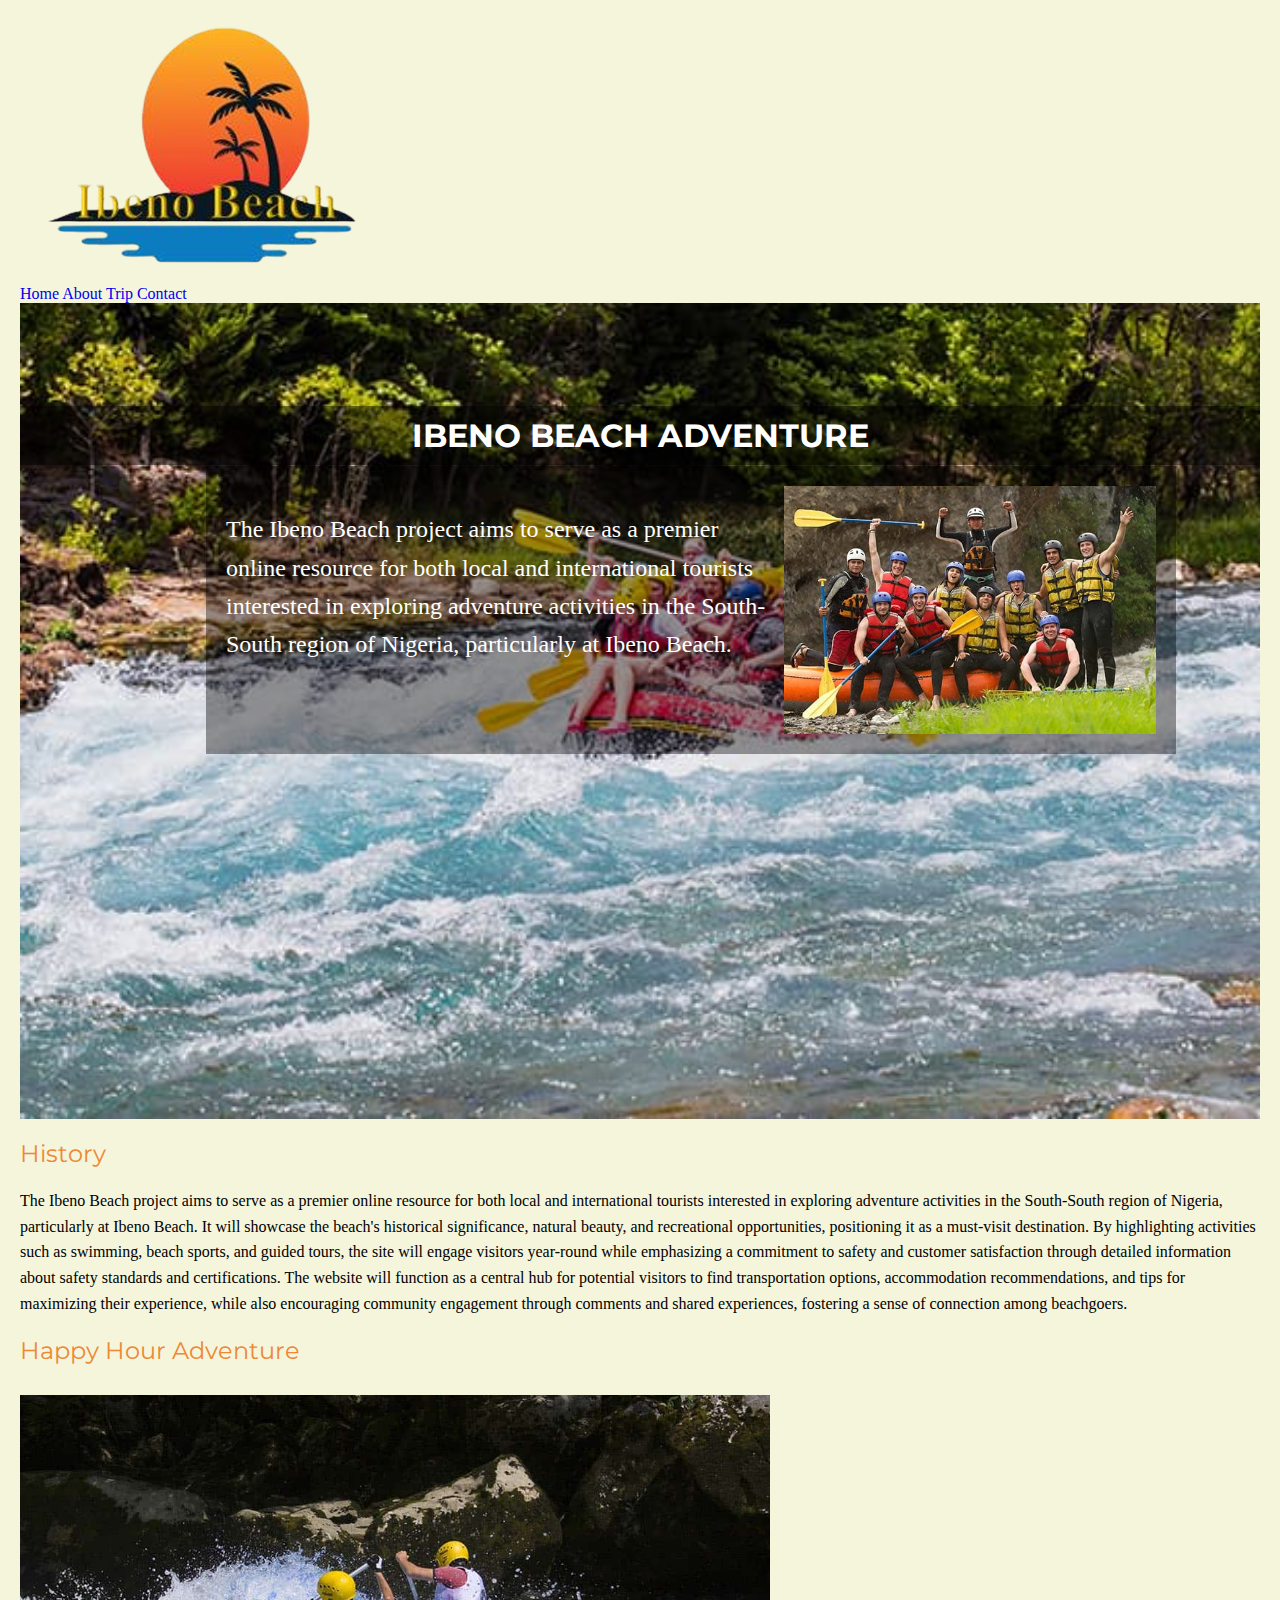
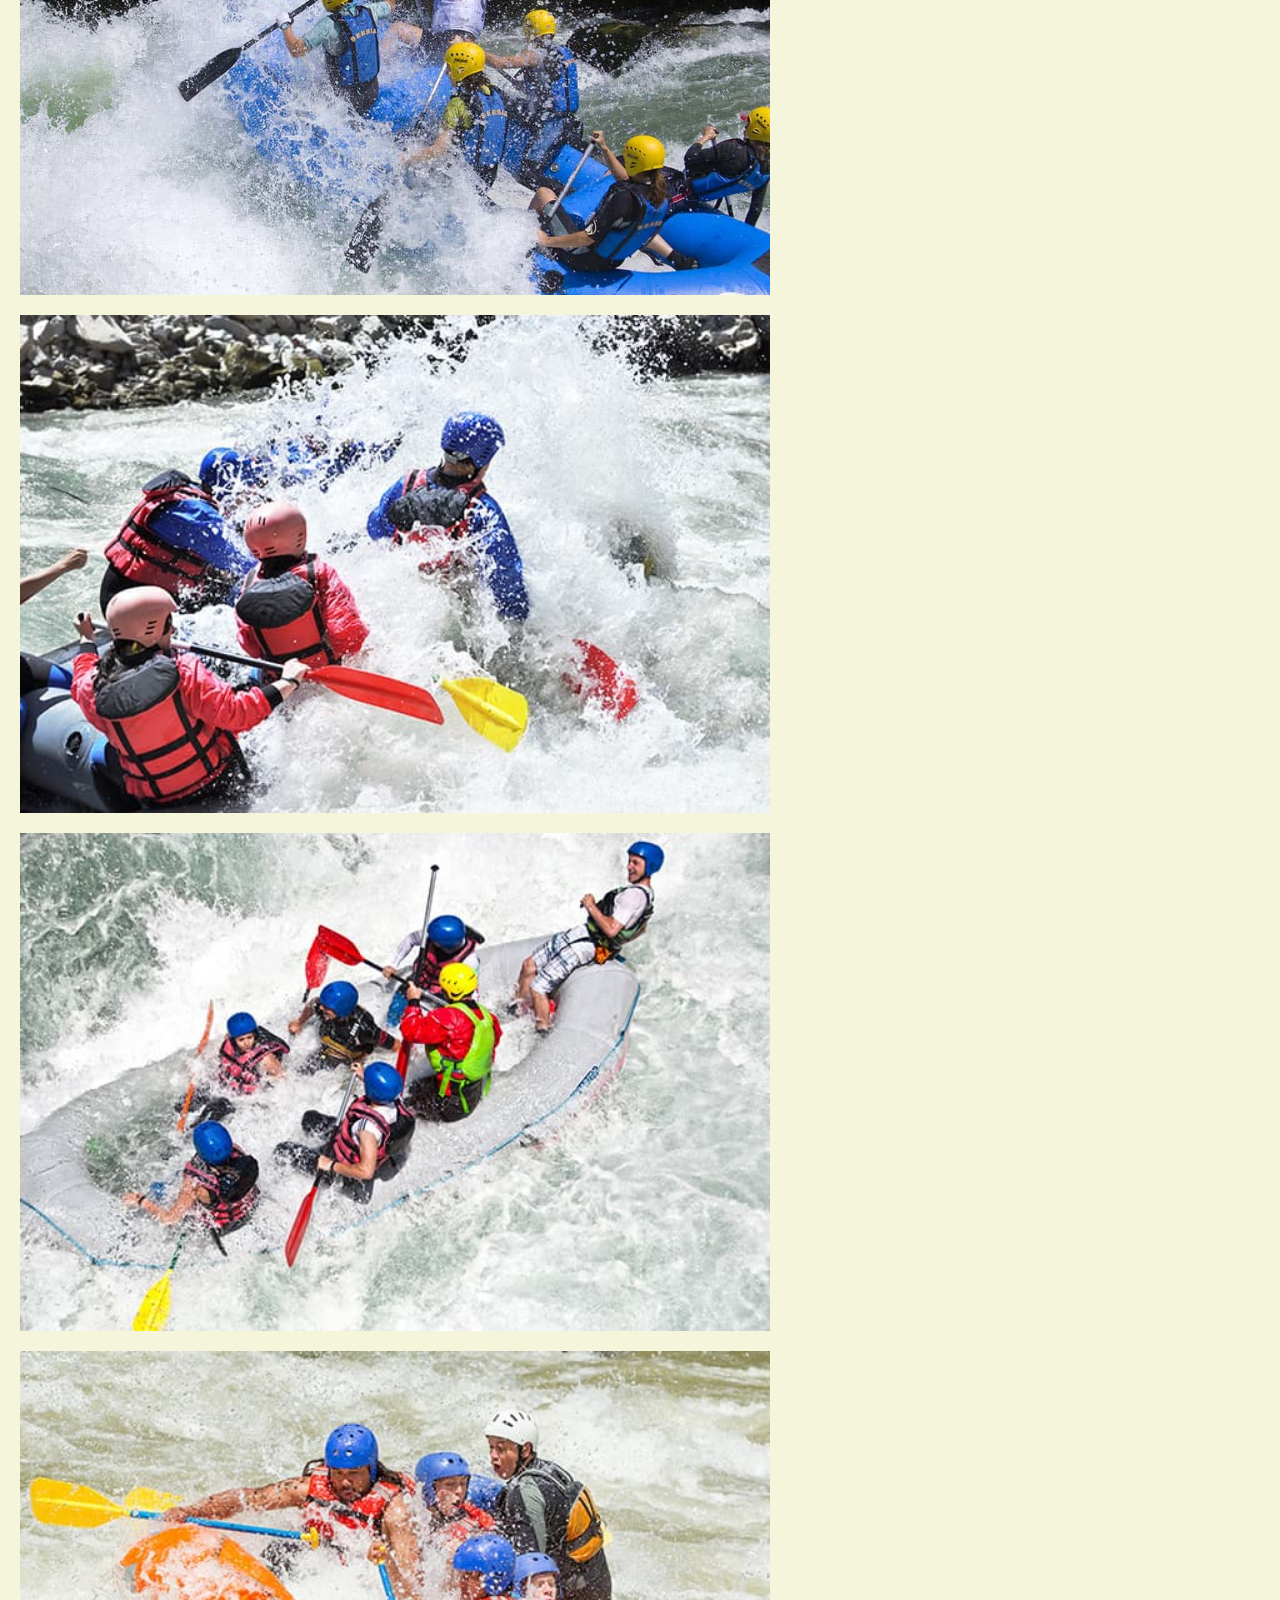
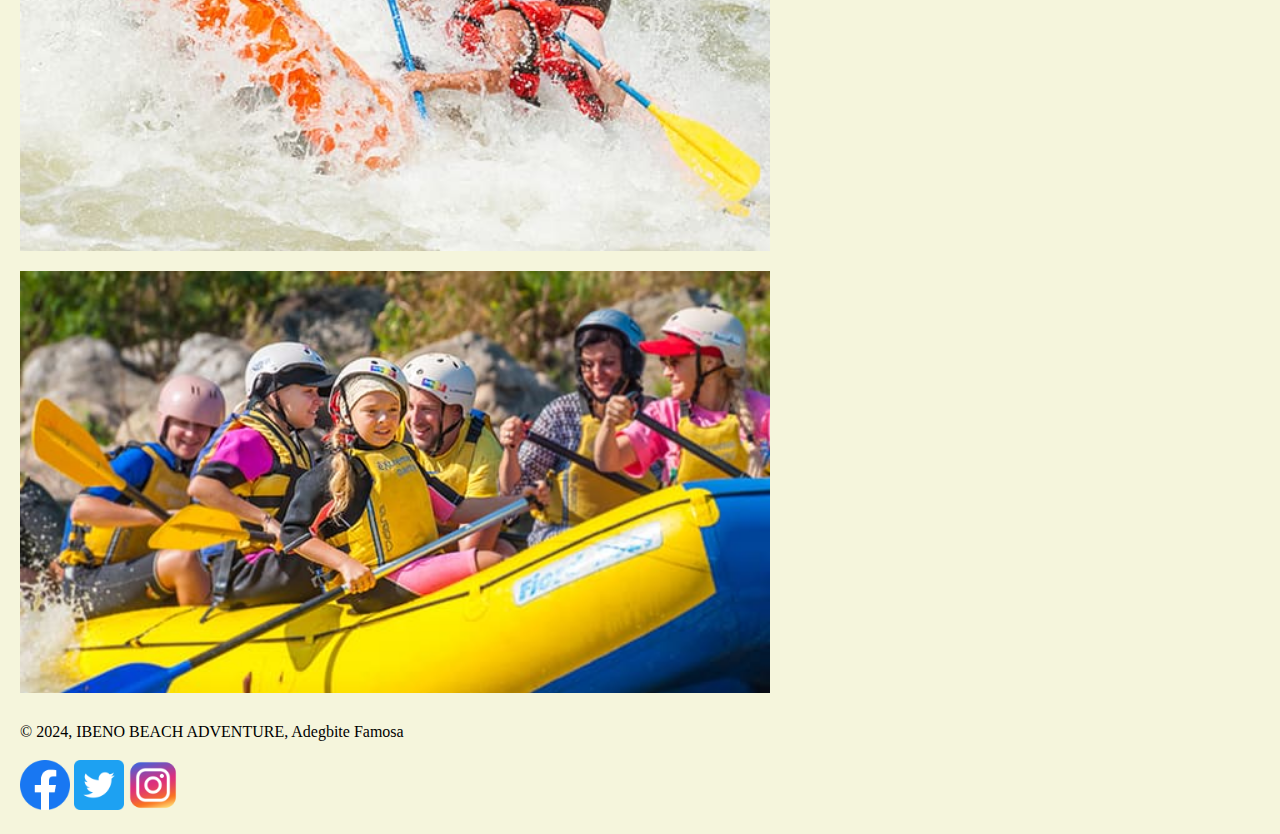
==== wwr/about.html @ 4f9ed1fa "Resize social image link" ====
<!DOCTYPE html>
<html lang="en-US">
    <head>
        <title>Ibeno Beach History</title>
        <meta charset="UTF-8">
        <meta name="viewport" content="width=device-width, initial-scale=1">
        <meta name="author" content="Adegbite Famosa">
        <meta name="description" content="Website I don't understand for now">
        <link href="styles/rafting.css" rel="stylesheet">
        <link rel="preconnect" href="https://fonts.googleapis.com">
        <link rel="preconnect" href="https://fonts.gstatic.com" crossorigin>
        <link href="https://fonts.googleapis.com/css2?family=Montserrat:ital,wght@0,100..900;1,100..900&family=Open+Sans:ital,wght@0,300..800;1,300..800&display=swap" rel="stylesheet">
    </head>
    <body>
        <header>
            <img src="images/logo.png" alt="logo" >
            <nav>
                <a href="index.html">Home</a>
                <a href="about.html">About</a>
                <a href="trips.html">Trip</a>
                <a href="contact.html">Contact</a>
            </nav>

        </header>
        <main>
            <div class="hero">
                <img src="images/back.jpg" alt="background picture">
                <h1 title="ibeno beach adventure">IBENO BEACH ADVENTURE</h1>
                <article>
                    <img src="images/happyclient.jpg" alt="article image">
                    <p>The Ibeno Beach project aims to serve as a premier online resource for both local and international tourists interested in exploring adventure activities in the South-South region of Nigeria, particularly at Ibeno Beach.</p>
                </article>
            </div>
            <section>
                <h2>
                    History
                </h2>
                <p>
                    The Ibeno Beach project aims to serve as a premier online resource for both local and international tourists interested in exploring adventure activities in the South-South region of Nigeria, particularly at Ibeno Beach. It will showcase the beach's historical significance, natural beauty, and recreational opportunities, positioning it as a must-visit destination. By highlighting activities such as swimming, beach sports, and guided tours, the site will engage visitors year-round while emphasizing a commitment to safety and customer satisfaction through detailed information about safety standards and certifications. The website will function as a central hub for potential visitors to find transportation options, accommodation recommendations, and tips for maximizing their experience, while also encouraging community engagement through comments and shared experiences, fostering a sense of connection among beachgoers.
                </p>
            </section>
            <section>
                <h2>
                    Happy Hour Adventure
                </h2>
                <img src="images/image1.jpg" alt="image1">
                <img src="images/image2.jpg" alt="image2">
                <img src="images/image3.jpg" alt="image3">
                <img src="images/image4.jpg" alt="image4">
                <img src="images/image5.jpg" alt="image5">
            </section>
        </main>
        <footer>
            <p> &copy; 2024, IBENO BEACH ADVENTURE, Adegbite Famosa</p>
            <nav class="sociallinks">
                <a href="https://facebook.com"><img src="images/facebook.webp" alt="facebook"></a>
                <a href="https://twitter.com"><img src="images/twitter.webp" alt="twitter"></a>
                <a href="https://instagram.com"><img src="images/instagram.webp" alt="instagram"></a>
            </nav>
        </footer>
    </body>
</html>
---- wwr/styles/rafting.css ----
:root {
    --primary-color: #20944E;    
    --secondary-color: #EE8834;  
    --accent-color: #ffffff;      
    --background-color: #f5f5dc;  
    --text-color: #000000;        
}

body {
    background-color: var(--background-color);
    color: var(--text-color);
    margin: 0 auto;
    padding: 20px;
}

h1, h2, h3, h4, h5, h6 {
    font-family: "Montserrat", sans-serif;
    font-weight: 400;
    color: var(--secondary-color);
}

p {
    line-height: 1.6;
}

a {
    text-decoration: none;
}

.hero {
    position: relative;
}

section img {
    display: block;
    width: 750px;
    height: auto;
    padding: 10px 0;
}

.hero img {
    display: block;
    width: 100%;
    height: auto;
}



.hero h1 {
    position: absolute;
    top: 10%;
    width: 100%;
    text-align: center;
    font-weight: 700;
    background-color: #00000070;
    padding: 10px 0px;                   
    /* left: 50%; */
    /* transform: translateX(-50%); */
    color: var(--accent-color);
}

.hero article {
    position: absolute;
    top: 20%;
    left: 15%;
    padding: 20px;
    width: 75%;
    /* transform: translateX(-50%); */
    background-color: #00000063;

}

.hero article p {
    color: var(--accent-color);
    font-weight: 400;
    font-size: 24px;
}

.hero article img {
    float: right;
    margin-left: 15px;
    max-width: 40%;
    height: auto;
}

footer nav a img {
    width: 50px;
    height: auto;
}
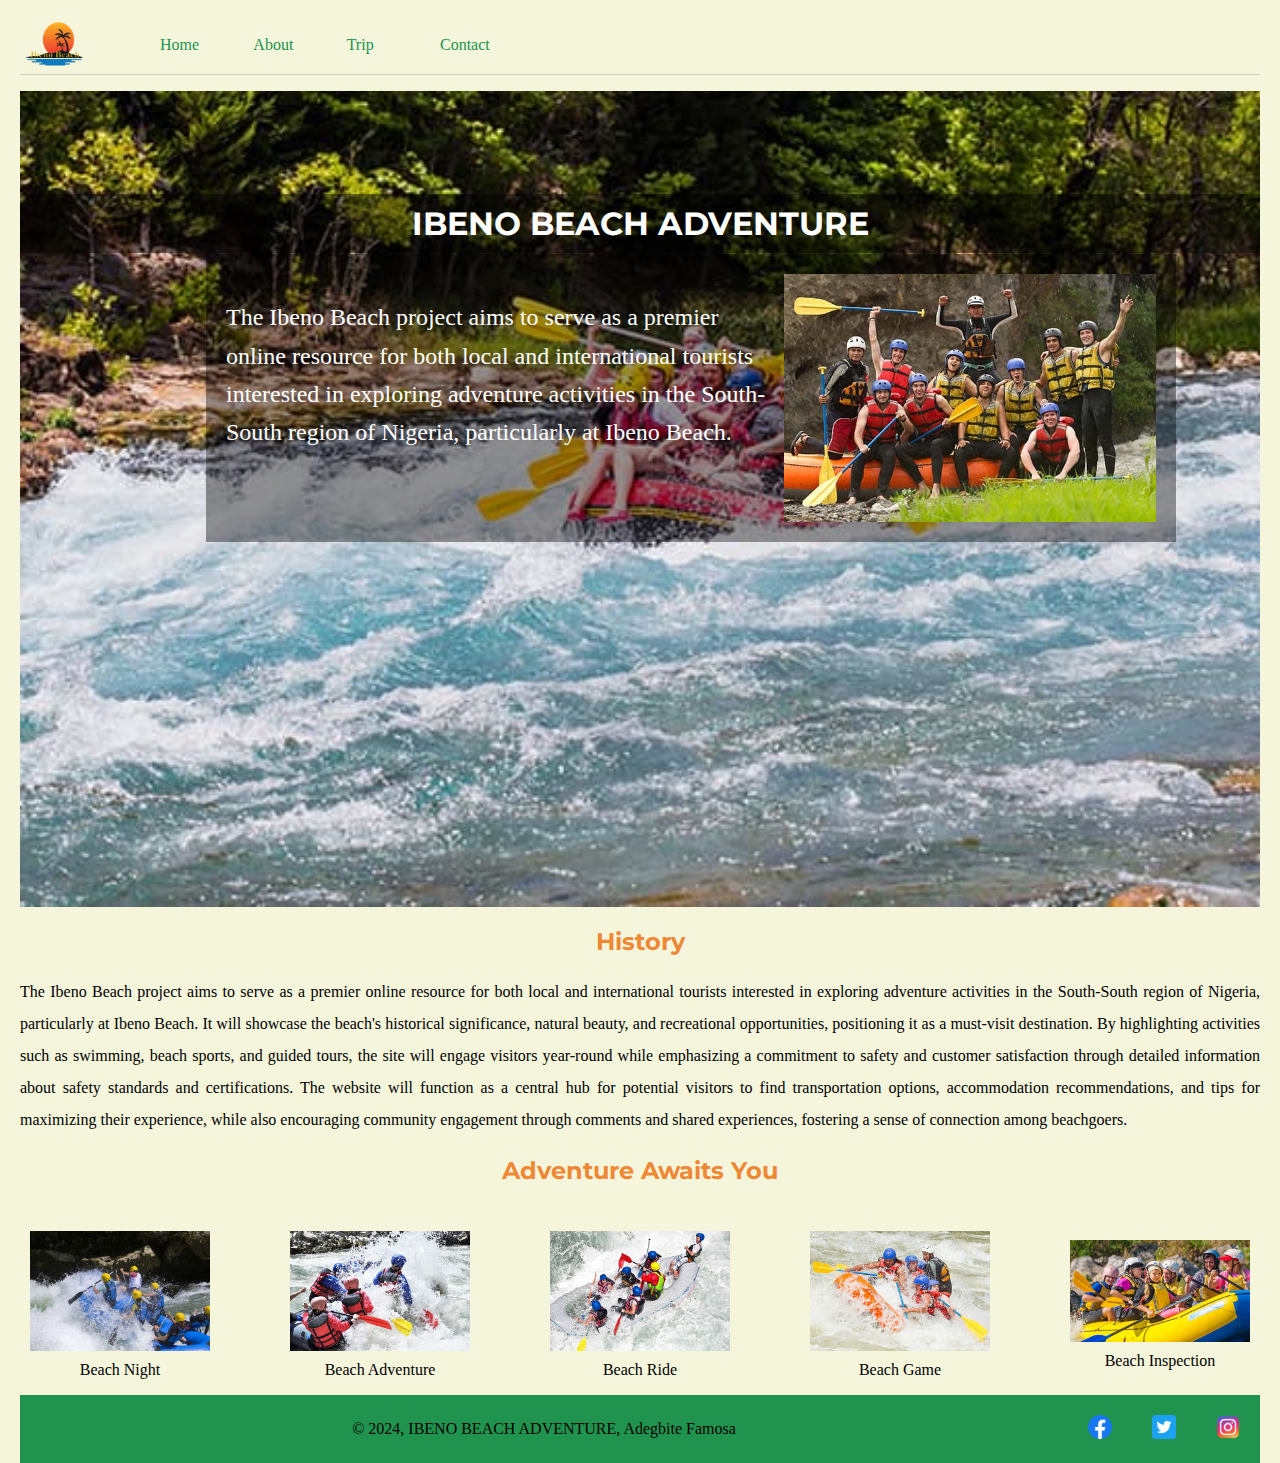
==== commit 1147df0c: "Styling About us" ====
--- a/wwr/about.html
+++ b/wwr/about.html
@@ -20,7 +20,6 @@
                 <a href="trips.html">Trip</a>
                 <a href="contact.html">Contact</a>
             </nav>
-
         </header>
         <main>
             <div class="hero">
@@ -31,23 +30,47 @@
                     <p>The Ibeno Beach project aims to serve as a premier online resource for both local and international tourists interested in exploring adventure activities in the South-South region of Nigeria, particularly at Ibeno Beach.</p>
                 </article>
             </div>
-            <section>
+            <section class="history">
                 <h2>
                     History
                 </h2>
+                
                 <p>
                     The Ibeno Beach project aims to serve as a premier online resource for both local and international tourists interested in exploring adventure activities in the South-South region of Nigeria, particularly at Ibeno Beach. It will showcase the beach's historical significance, natural beauty, and recreational opportunities, positioning it as a must-visit destination. By highlighting activities such as swimming, beach sports, and guided tours, the site will engage visitors year-round while emphasizing a commitment to safety and customer satisfaction through detailed information about safety standards and certifications. The website will function as a central hub for potential visitors to find transportation options, accommodation recommendations, and tips for maximizing their experience, while also encouraging community engagement through comments and shared experiences, fostering a sense of connection among beachgoers.
                 </p>
             </section>
-            <section>
+            <section class="adventure">
                 <h2>
-                    Happy Hour Adventure
+                    Adventure Awaits You
                 </h2>
-                <img src="images/image1.jpg" alt="image1">
-                <img src="images/image2.jpg" alt="image2">
-                <img src="images/image3.jpg" alt="image3">
-                <img src="images/image4.jpg" alt="image4">
-                <img src="images/image5.jpg" alt="image5">
+                <div class="adventure-image">
+
+                    <figure>
+                        <img src="images/image1.jpg" alt="image1">
+    
+                        <figcaption>Beach Night</figcaption>
+                    </figure>
+                    <figure>
+                        <img src="images/image2.jpg" alt="image2">
+    
+                        <figcaption>Beach Adventure</figcaption>
+                    </figure>
+                    <figure>
+                        <img src="images/image3.jpg" alt="image3">
+    
+                        <figcaption>Beach Ride</figcaption>
+                    </figure>
+                    <figure>
+                        <img src="images/image4.jpg" alt="image4">
+    
+                        <figcaption>Beach Game</figcaption>
+                    </figure>
+                    <figure>
+                        <img src="images/image5.jpg" alt="image5">
+    
+                        <figcaption>Beach Inspection</figcaption>
+                    </figure>
+                </div>
             </section>
         </main>
         <footer>
--- a/wwr/styles/rafting.css
+++ b/wwr/styles/rafting.css
@@ -10,7 +10,39 @@
     background-color: var(--background-color);
     color: var(--text-color);
     margin: 0 auto;
+    padding: 0 20px;
+}
+
+header {
+    margin: 1rem auto;
+    display: grid;
+    grid-template-columns: 120px 1fr 2fr;
+    align-items: center;
+    border-bottom: 1px solid #ccc;
+}
+
+header img {
+    width: 75px;
+    height: auto;
+}
+
+nav {
+    display: flex;
+    list-style: none;
+}
+
+nav a {
+    flex: 1 1 100%;
+    display: block;
+    color: #20944E;
     padding: 20px;
+    text-decoration: none;
+}
+
+nav a:hover {
+    color: #EE8834;
+    font-weight: 700;
+    text-decoration: underline;
 }
 
 h1, h2, h3, h4, h5, h6 {
@@ -83,7 +115,63 @@
     height: auto;
 }
 
+.history {
+    display: block;
+    text-align: center;
+}
+
+.history h2 {
+    font-weight: 700;
+}
+
+.history p {
+    text-align: justify;
+    line-height: 2rem;
+}
+
+.adventure {
+    display: block;
+    text-align: center;
+}
+
+.adventure h2 {
+    font-weight: 700;
+}
+
+.adventure-image {
+    display: flex;
+    align-items: center;
+    justify-content: center;
+}
+
+.adventure-image figure {
+    text-align: center;
+}
+
+figure img {
+    width: 180px;
+}
+
+footer {
+    display: flex;
+    justify-content: space-between;
+    align-items: center;
+    background-color: #20944E;
+}
+
+footer p {
+    flex-grow: 1;
+    text-align: center;
+    margin: 0;
+}
+
 footer nav a img {
-    width: 50px;
+    width: 24px;
     height: auto;
+}
+
+.sociallinks {
+    display: flex;
+    /* width: 75px; */
+    /* gap: 5px; */
 }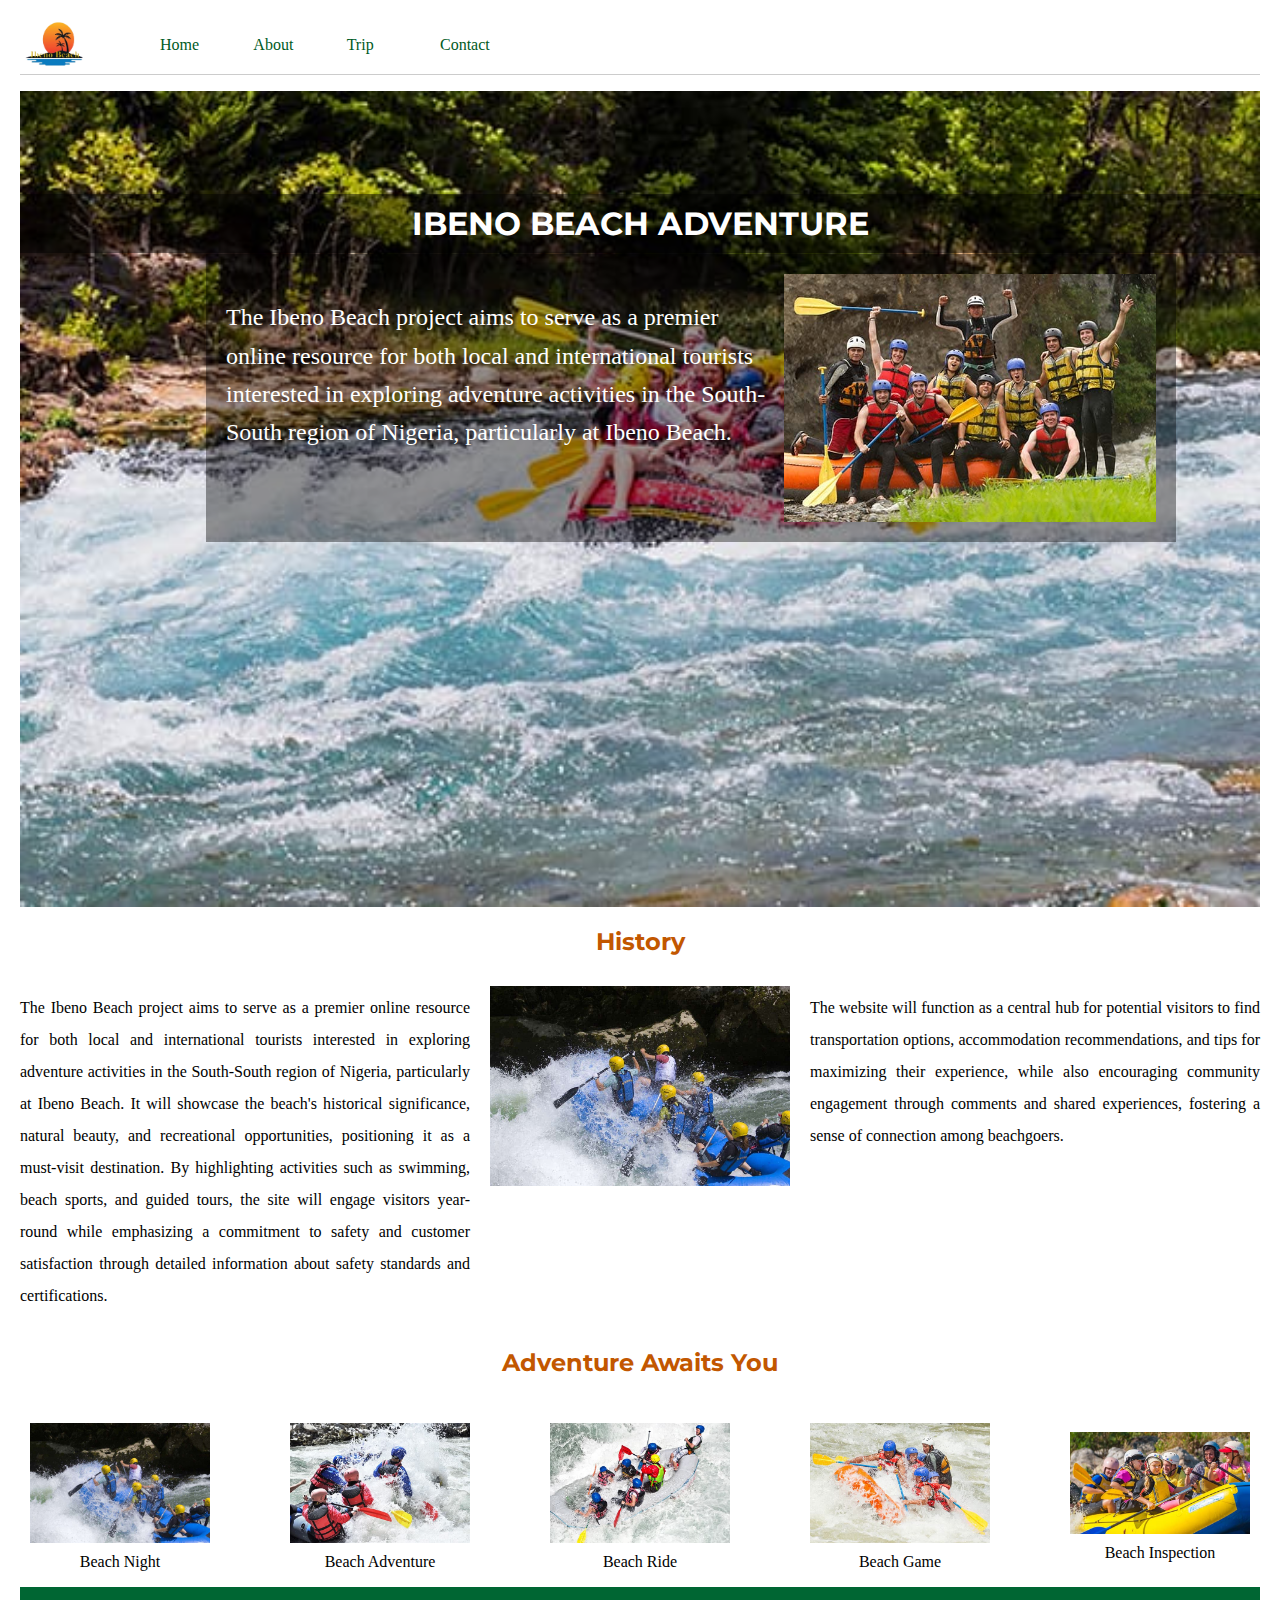
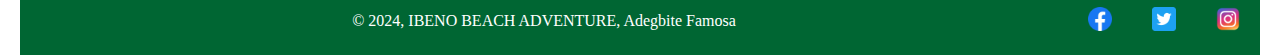
==== commit 92bd53ac: "Making Changes to History" ====
--- a/wwr/about.html
+++ b/wwr/about.html
@@ -34,10 +34,14 @@
                 <h2>
                     History
                 </h2>
-                
-                <p>
-                    The Ibeno Beach project aims to serve as a premier online resource for both local and international tourists interested in exploring adventure activities in the South-South region of Nigeria, particularly at Ibeno Beach. It will showcase the beach's historical significance, natural beauty, and recreational opportunities, positioning it as a must-visit destination. By highlighting activities such as swimming, beach sports, and guided tours, the site will engage visitors year-round while emphasizing a commitment to safety and customer satisfaction through detailed information about safety standards and certifications. The website will function as a central hub for potential visitors to find transportation options, accommodation recommendations, and tips for maximizing their experience, while also encouraging community engagement through comments and shared experiences, fostering a sense of connection among beachgoers.
-                </p>
+                <div class="history-body">
+                    <p>
+                        The Ibeno Beach project aims to serve as a premier online resource for both local and international tourists interested in exploring adventure activities in the South-South region of Nigeria, particularly at Ibeno Beach. It will showcase the beach's historical significance, natural beauty, and recreational opportunities, positioning it as a must-visit destination. By highlighting activities such as swimming, beach sports, and guided tours, the site will engage visitors year-round while emphasizing a commitment to safety and customer satisfaction through detailed information about safety standards and certifications.
+                    </p>
+                    <img src="images/image1.jpg" alt="history">
+                    <p>The website will function as a central hub for potential visitors to find transportation options, accommodation recommendations, and tips for maximizing their experience, while also encouraging community engagement through comments and shared experiences, fostering a sense of connection among beachgoers.</p>
+
+                </div>
             </section>
             <section class="adventure">
                 <h2>
--- a/wwr/styles/rafting.css
+++ b/wwr/styles/rafting.css
@@ -1,8 +1,8 @@
 :root {
-    --primary-color: #20944E;    
-    --secondary-color: #EE8834;  
+    --primary-color: #005A24;    
+    --secondary-color: #C25700;  
     --accent-color: #ffffff;      
-    --background-color: #f5f5dc;  
+    --background-color: #ffffff;  
     --text-color: #000000;        
 }
 
@@ -34,13 +34,13 @@
 nav a {
     flex: 1 1 100%;
     display: block;
-    color: #20944E;
+    color: #005A24;
     padding: 20px;
     text-decoration: none;
 }
 
 nav a:hover {
-    color: #EE8834;
+    color: #C25700;
     font-weight: 700;
     text-decoration: underline;
 }
@@ -124,9 +124,23 @@
     font-weight: 700;
 }
 
-.history p {
+.history-body p {
+    flex: 1;
     text-align: justify;
     line-height: 2rem;
+}
+
+.history-body {
+    display: flex;
+    justify-content: center;
+    align-items:flex-start;
+    gap: 20px;
+}
+
+.history-body img {
+    max-width: 300px;
+    width: 100%;
+    height: auto; 
 }
 
 .adventure {
@@ -156,13 +170,14 @@
     display: flex;
     justify-content: space-between;
     align-items: center;
-    background-color: #20944E;
+    background-color: #006633;
 }
 
 footer p {
     flex-grow: 1;
     text-align: center;
     margin: 0;
+    color: #ffffff;
 }
 
 footer nav a img {
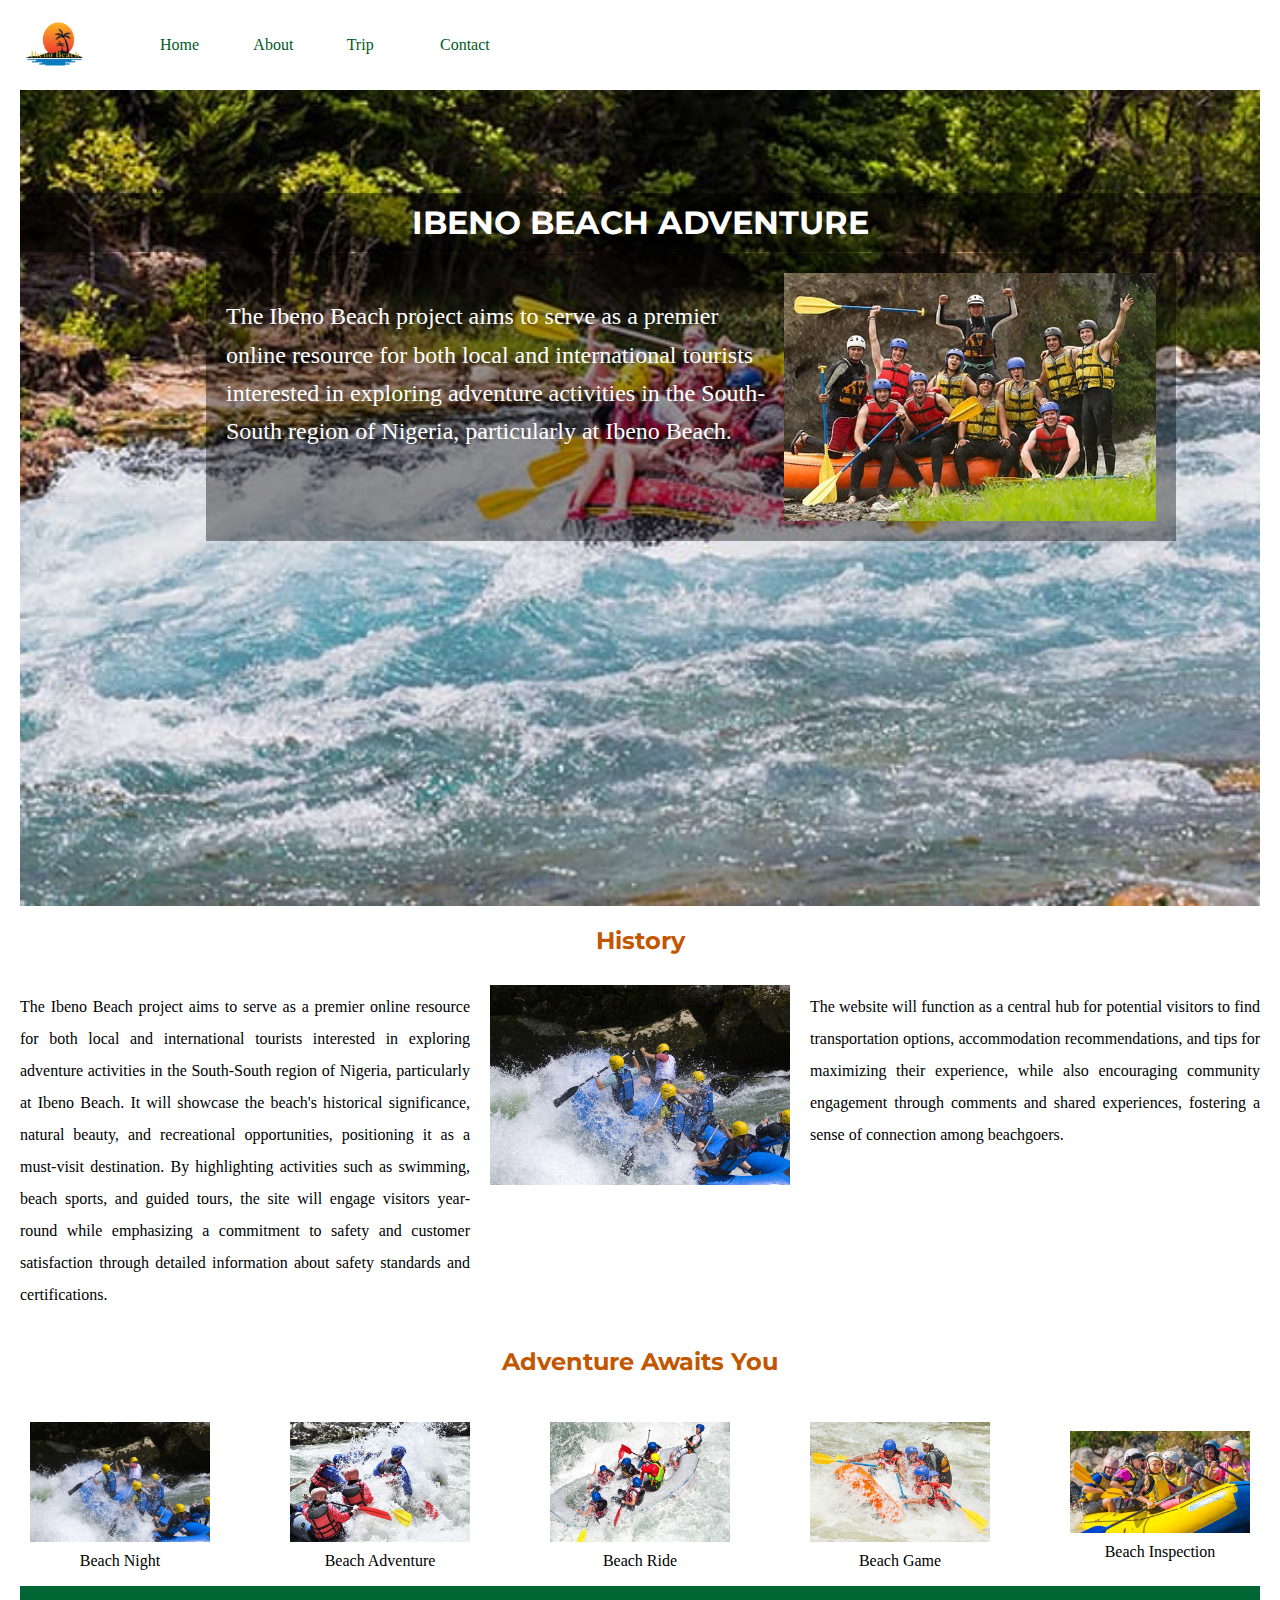
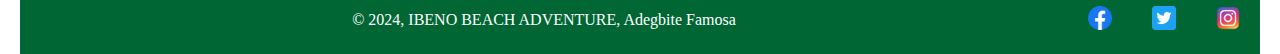
==== commit d1111c12: "error" ====
--- a/wwr/about.html
+++ b/wwr/about.html
@@ -30,6 +30,8 @@
                     <p>The Ibeno Beach project aims to serve as a premier online resource for both local and international tourists interested in exploring adventure activities in the South-South region of Nigeria, particularly at Ibeno Beach.</p>
                 </article>
             </div>
+
+
             <section class="history">
                 <h2>
                     History
@@ -40,7 +42,6 @@
                     </p>
                     <img src="images/image1.jpg" alt="history">
                     <p>The website will function as a central hub for potential visitors to find transportation options, accommodation recommendations, and tips for maximizing their experience, while also encouraging community engagement through comments and shared experiences, fostering a sense of connection among beachgoers.</p>
-
                 </div>
             </section>
             <section class="adventure">
@@ -77,6 +78,7 @@
                 </div>
             </section>
         </main>
+        
         <footer>
             <p> &copy; 2024, IBENO BEACH ADVENTURE, Adegbite Famosa</p>
             <nav class="sociallinks">
--- a/wwr/styles/rafting.css
+++ b/wwr/styles/rafting.css
@@ -9,7 +9,7 @@
 body {
     background-color: var(--background-color);
     color: var(--text-color);
-    margin: 0 auto;
+    margin: 0 auto; 
     padding: 0 20px;
 }
 
@@ -18,7 +18,6 @@
     display: grid;
     grid-template-columns: 120px 1fr 2fr;
     align-items: center;
-    border-bottom: 1px solid #ccc;
 }
 
 header img {
@@ -134,7 +133,7 @@
     display: flex;
     justify-content: center;
     align-items:flex-start;
-    gap: 20px;
+    gap: 20px; 
 }
 
 .history-body img {
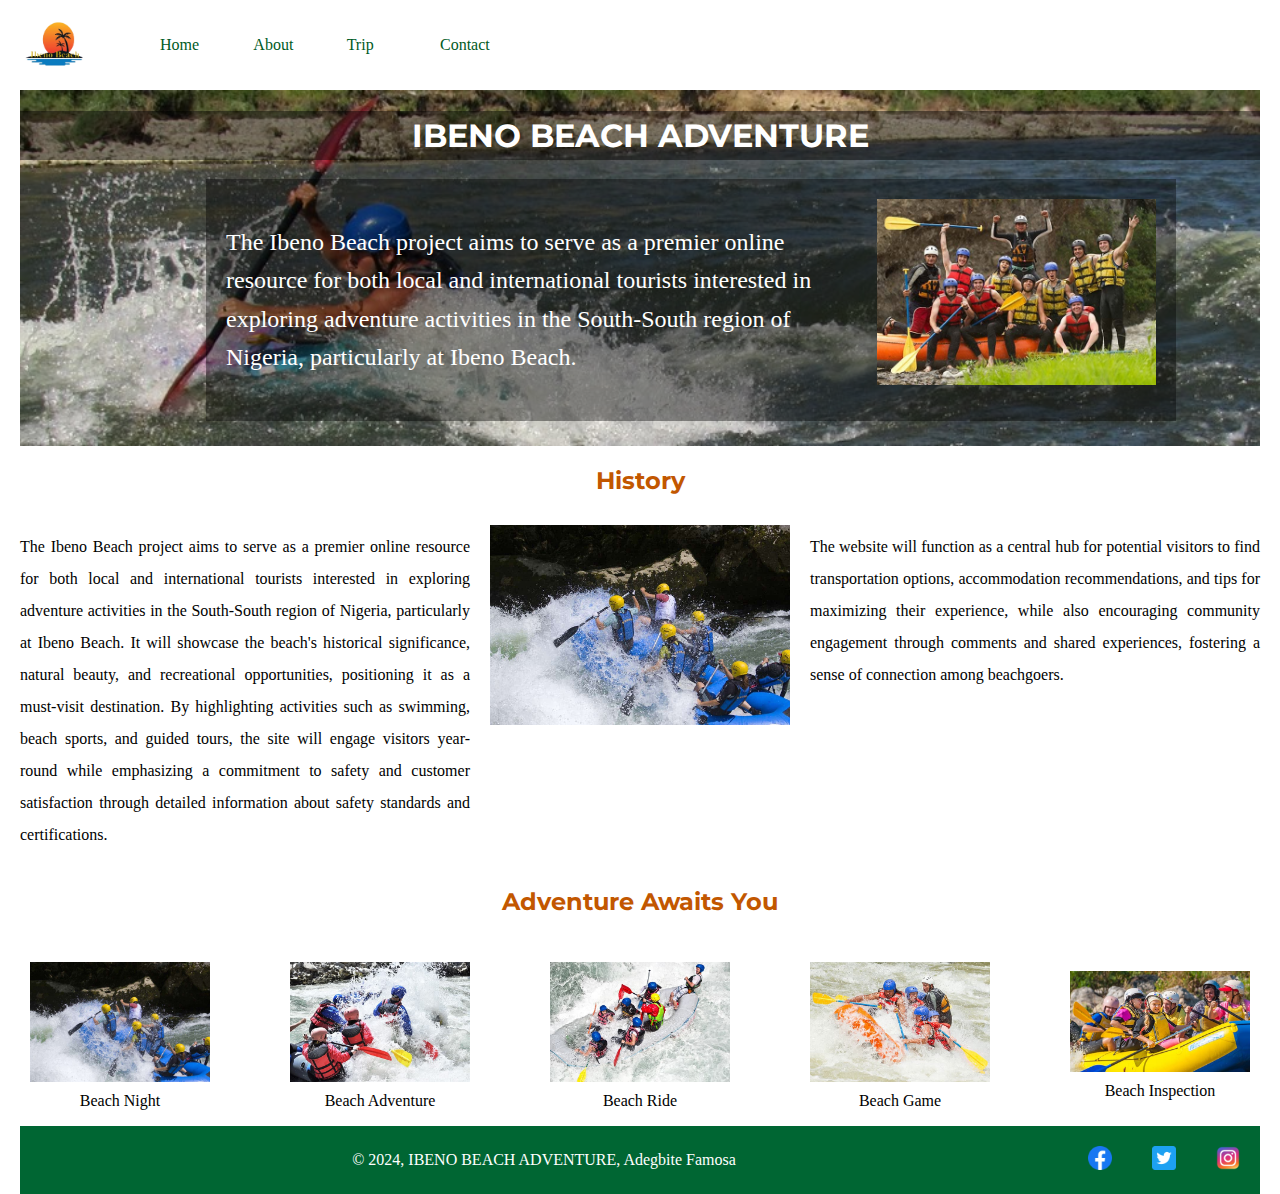
==== commit 8da2c405: "Changing Hero Image" ====
--- a/wwr/about.html
+++ b/wwr/about.html
@@ -23,7 +23,7 @@
         </header>
         <main>
             <div class="hero">
-                <img src="images/back.jpg" alt="background picture">
+                <img src="images/heroimage.jpg" alt="background picture">
                 <h1 title="ibeno beach adventure">IBENO BEACH ADVENTURE</h1>
                 <article>
                     <img src="images/happyclient.jpg" alt="article image">
--- a/wwr/styles/rafting.css
+++ b/wwr/styles/rafting.css
@@ -79,12 +79,12 @@
 
 .hero h1 {
     position: absolute;
-    top: 10%;
+    top: 0;
     width: 100%;
     text-align: center;
     font-weight: 700;
     background-color: #00000070;
-    padding: 10px 0px;                   
+    padding: 5px 0px;                   
     /* left: 50%; */
     /* transform: translateX(-50%); */
     color: var(--accent-color);
@@ -92,7 +92,7 @@
 
 .hero article {
     position: absolute;
-    top: 20%;
+    top: 25%;
     left: 15%;
     padding: 20px;
     width: 75%;
@@ -110,7 +110,7 @@
 .hero article img {
     float: right;
     margin-left: 15px;
-    max-width: 40%;
+    max-width: 30%;
     height: auto;
 }
 
@@ -188,4 +188,4 @@
     display: flex;
     /* width: 75px; */
     /* gap: 5px; */
-}+}
